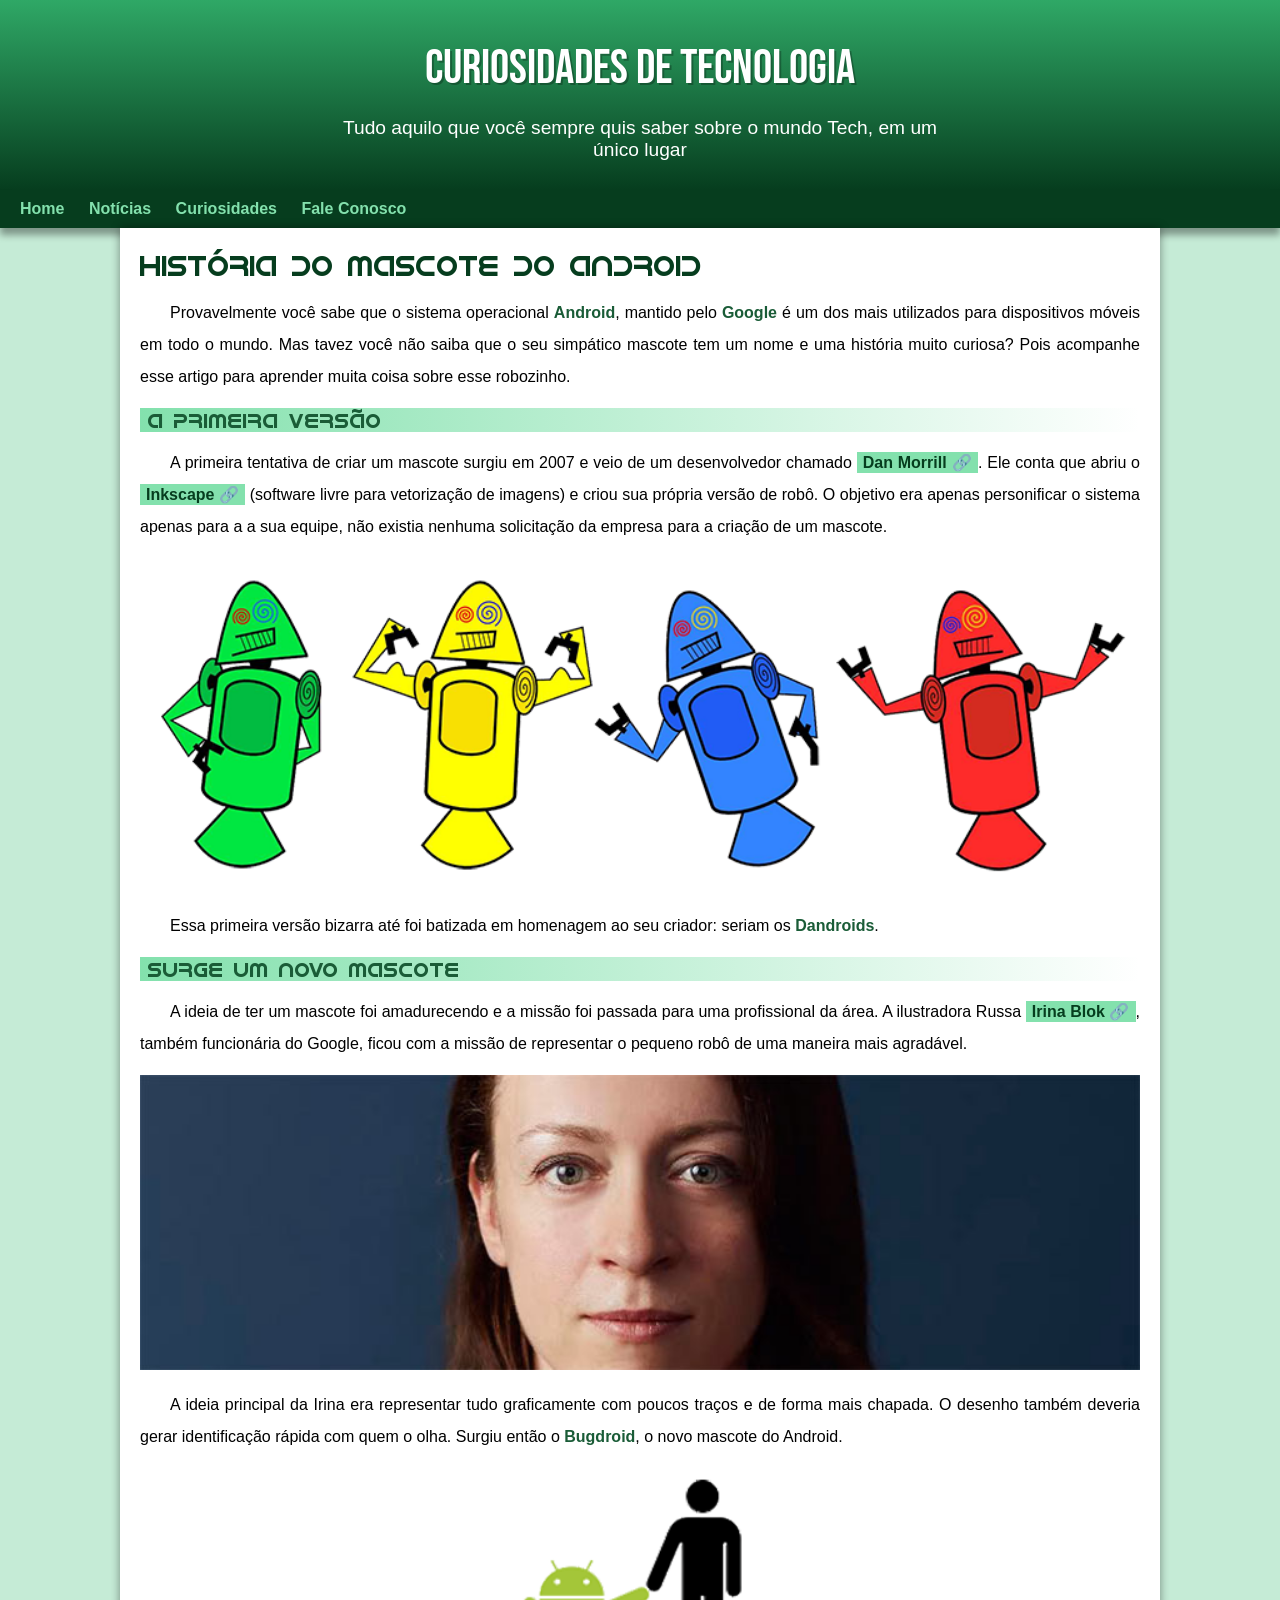
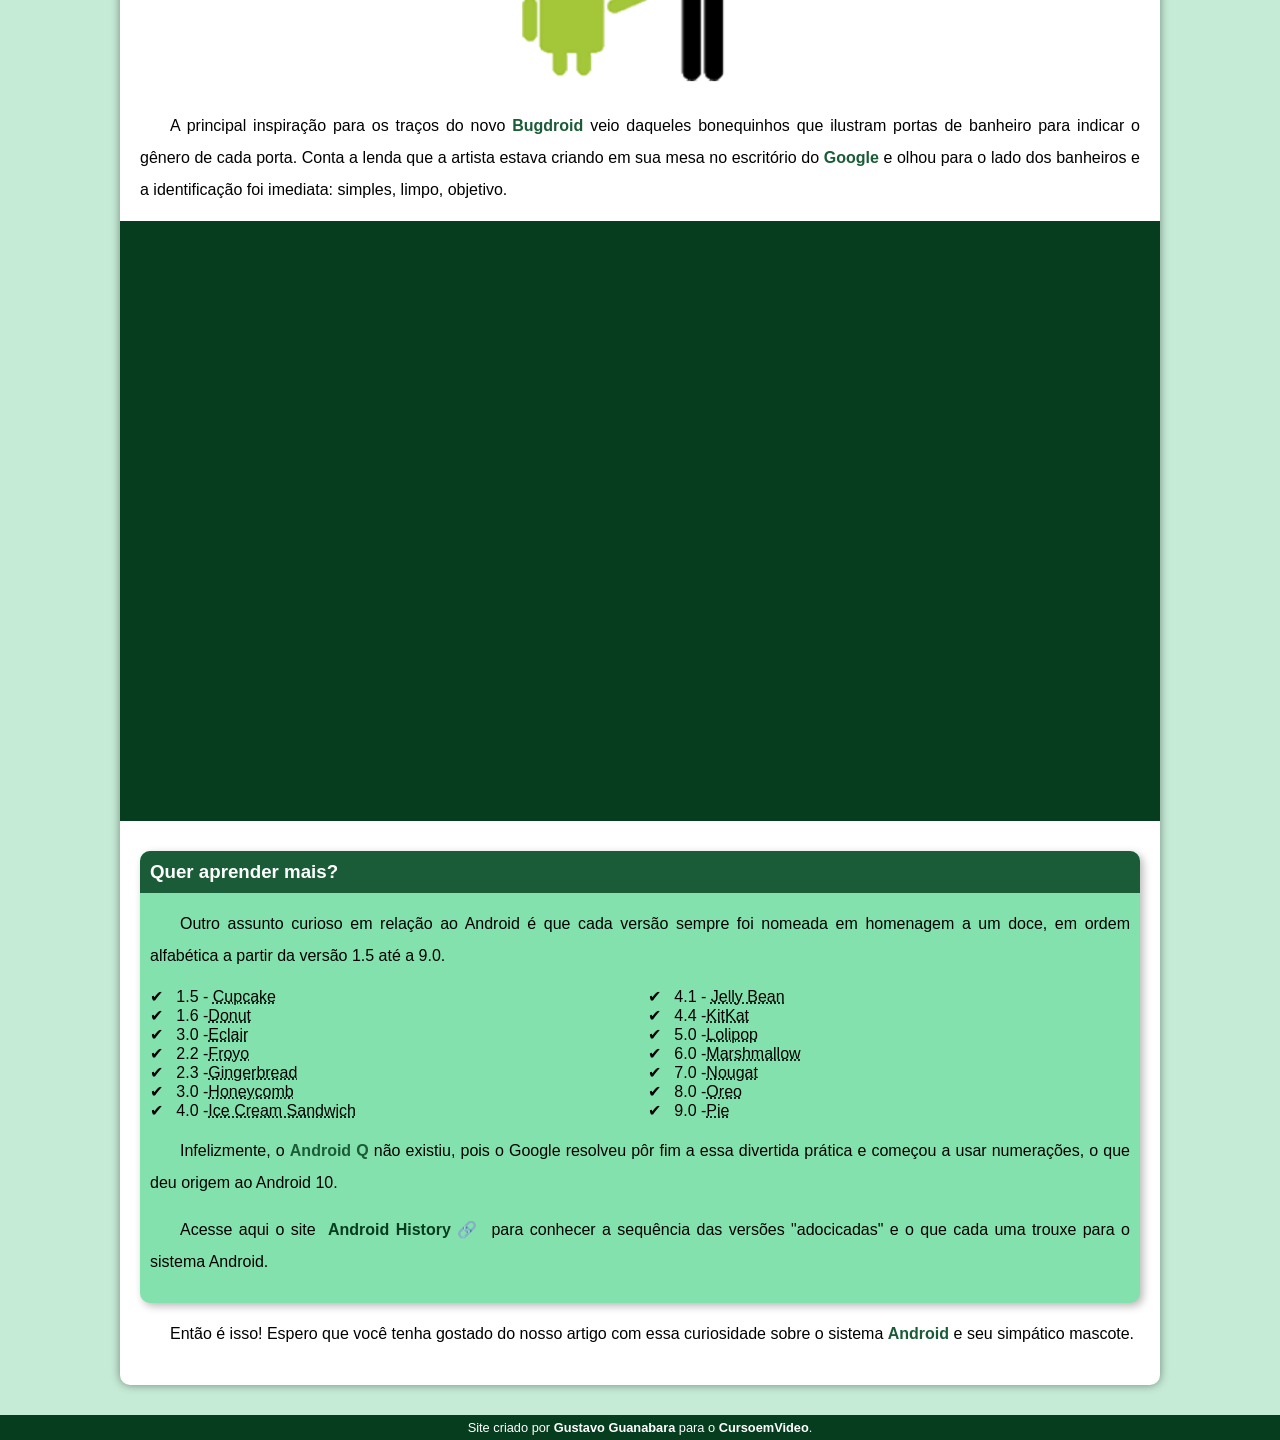
==== android.html @ bee305da "novo" ====
<!DOCTYPE html>
<html lang="pt-br">
<head>
    <meta charset="UTF-8">
    <meta name="viewport" content="width=device-width, initial-scale=1.0">
    <title>Como surgiu o mascote do Android?</title>
    <link rel="shortcut icon" href="imagens/favicon.ico" type="image/x-icon">
    <link rel="stylesheet" href="estilo/style.css">
</head>
<body>
    <header>
        <h1>Curiosidades de Tecnologia</h1>
        <p>Tudo aquilo que você sempre quis saber sobre o mundo Tech, em um único lugar</p>
    </header>
    <nav>
        <a href="#">Home</a>
        <a href="#">Notícias</a>
        <a href="#">Curiosidades</a>
        <a href="#">Fale Conosco</a>
    </nav>
    <main>
        <article>
            <h1>História do Mascote do Android</h1>

            <p>Provavelmente você sabe que o sistema operacional <strong>Android</strong>, mantido pelo <strong>Google</strong> é um dos mais utilizados para dispositivos móveis em todo o mundo. Mas tavez você não saiba que o seu simpático mascote tem um nome e uma história muito curiosa? Pois acompanhe esse artigo para aprender muita coisa sobre esse robozinho.</p>

            <h2>A primeira versão</h2>

            <p>A primeira tentativa de criar um mascote surgiu em 2007 e veio de um desenvolvedor chamado <a href="https://androidcommunity.com/dan-morrill-shows-us-the-android-mascot-that-almost-was-20130103/" target="_blank" class="externo">Dan Morrill</a>. Ele conta que abriu o <a href="https://inkscape.org/pt-br/" target="_blank" class="externo">Inkscape</a> (software livre para vetorização de imagens) e criou sua própria versão de robô. O objetivo era apenas personificar o sistema apenas para a a sua equipe, não existia nenhuma solicitação da empresa para a criação de um mascote.</p>

            <picture>
                <source media="(max-width: 670px)" srcset="imagens/dan-droids-pq.png">
                <img src="imagens/dan-droids.png" alt="Primeiro mascote do Android">
            </picture>
    

            <p>Essa primeira versão bizarra até foi batizada em homenagem ao seu criador: seriam os <strong>Dandroids</strong>.</p>

            <h2>Surge um novo mascote</h2>

            <p>A ideia de ter um mascote foi amadurecendo e a missão foi passada para uma profissional da área. A ilustradora Russa <a href="https://www.irinablok.com/android" target="_blank" class="externo">Irina Blok</a>, também funcionária do Google, ficou com a missão de representar o pequeno robô de uma maneira mais agradável.</p>

            <picture>
                <source media="(max-width: 67 0px)" srcset="imagens/irina-blok-pq.jpg">
                <img src="imagens/irina-blok.jpg" alt="Irina Blok, Criadora do Bugdroid">
            </picture>

            <p>A ideia principal da Irina era representar tudo graficamente com poucos traços e de forma mais chapada. O desenho também deveria gerar identificação rápida com quem o olha. Surgiu então o <strong>Bugdroid</strong>, o novo mascote do Android.</p>

            <img src="imagens/bugdroid.png" class="pequeno" alt="Bugdroid">

            <p>A principal inspiração para os traços do novo <strong>Bugdroid</strong> veio daqueles bonequinhos que ilustram portas de banheiro para indicar o gênero de cada porta. Conta a lenda que a artista estava criando em sua mesa no escritório do <strong>Google</strong> e olhou para o lado dos banheiros e a identificação foi imediata: simples, limpo, objetivo.</p>

            <div class="video">
                <iframe width="560" height="315" src="https://www.youtube.com/embed/l2UDgpLz20M" title="YouTube video player" frameborder="0" allow="accelerometer; autoplay; clipboard-write; encrypted-media; gyroscope; picture-in-picture; web-share" allowfullscreen></iframe>
            </div>

            <aside>
                <h3>Quer aprender mais?</h3>

                <p>Outro assunto curioso em relação ao Android é que cada versão sempre foi nomeada em homenagem a um doce, em ordem alfabética a partir da versão 1.5 até a 9.0.</p>

                <ul>
                    <li>
                        1.5 - <abbr title="Bolo de copo">Cupcake</abbr>
                    </li>
                    <li>
                        1.6 -<abbr title="Rosquinha">Donut</abbr>
                    </li>
                    <li>
                        3.0 -<abbr title="Bomba">Eclair</abbr>
                    </li>
                    <li>
                        2.2 -<abbr title="Iorgurte Congelado">Froyo</abbr>
                    </li>
                    <li>
                        2.3 -<abbr title="Biscoito de GEngibre">Gingerbread</abbr>
                    </li>
                    <li>
                        3.0 -<abbr title="Favo de Mel">Honeycomb</abbr>
                    </li>
                    <li>
                        4.0 -<abbr title="Sanduíche de Sorvete">Ice Cream Sandwich</abbr>
                    </li>
                    <li>
                       4.1 -  <abbr title="Jujuba">Jelly Bean</abbr>
                    </li>
                    <li>
                        4.4 -<abbr title="Kitkat">KitKat</abbr>
                    </li>
                    <li>
                        5.0 -<abbr title="Pirulito">Lolipop</abbr>
                    </li>
                    <li>
                        6.0 -<abbr title="Marshmallow">Marshmallow</abbr>
                    </li>
                    <li>
                        7.0 -<abbr title="Torrone">Nougat</abbr>
                    </li>
                    <li>
                        8.0 -<abbr title="Oreo">Oreo</abbr>
                    </li>
                    <li>
                        9.0 -<abbr title="Torta">Pie</abbr>
                    </li>
                </ul>

            <p>Infelizmente, o <strong>Android Q</strong> não existiu, pois o Google resolveu pôr fim a essa divertida prática e começou a usar numerações, o que deu origem ao Android 10.                

            </p>
                
                    <p>Acesse aqui o site <a href="https://www.android.com/intl/en_uk/history/#/donut" target="_blank" class="externo">Android History</a> para conhecer a sequência das versões "adocicadas" e o que cada uma trouxe para o sistema Android.</p>
                
            </aside>

            <p>Então é isso! Espero que você tenha gostado do nosso artigo com essa curiosidade sobre o sistema <strong>Android</strong> e seu simpático mascote.</p>
        </article>
    </main>
    <footer>
        <p>Site criado por <a href="https://gustavoguanabara.github.io/" target="_blank">Gustavo Guanabara</a> para o <a href="https://www.youtube.com/@CursoemVideo" target="_blank">CursoemVideo</a>.</p>
    </footer>
</body>
</html>
---- estilo/style.css ----
@charset "UTF-8";

@import url('https://fonts.googleapis.com/css2?family=Bebas+Neue&display=swap');

@font-face {
    font-family: 'Android';
    src:url('../fontes/idroid.otf') format('opentype');
    font-weight: normal;

}

/*
#c5ebd6
#83e1ad
#3ddc84
#2fa866
#1a5c37
#063d1e
*/
:root{
    --cor0:#c5ebd6;
    --cor1:#83e1ad;
    --cor2:#3ddc84;
    --cor3:#2fa866;
    --cor4:#1a5c37;
    --cor5:#063d1e;
    
    --fonte-padrao: Arial, Verdana, Helvetica, sans-serif;
    --fonte-destaque:'Bebas Neue', 'cursive';
    --fonte-android:'Android', 'cursive';
} 

*{
    margin: 0px;
    padding: 0px;
}
 

    
body{
    background-color:var(--cor0);
    font-family: var(--fonte-padrao);
}

a.externo::after{
    content: '\00A0\1F517';

}


header{
    background-image: linear-gradient(to bottom,var(--cor3), var(--cor5)) ;
    min-height: 150px;
    text-align: center;
    padding-top:40px;
}

header > h1{
    color:white;
    font-family: var(--fonte-destaque);
    margin-bottom: 20px;
    font-weight: normal;
    font-size: 3em;
    text-shadow: 2px 2px 0px rgba(0, 0, 0, 0.267);
}

header > p{
    font-family:var(--fonte-padrao) ;
    font-size: 1.2em;
    color: white;
    padding-left: 10px;
    padding-right: 10px;
    max-width: 600px;
    margin: auto;
    padding-bottom: 20px;
}

nav{
    background-color: var(--cor5);
    padding: 10px;
    box-shadow: 0px 7px 7px rgba(0, 0, 0, 0.363);
   
}
/* text-shadow: 20px 20px 20px black;*/
nav >a{
    color: var(--cor1);
    padding: 10px;
    text-decoration: none;
    font-weight: bold;
    border-radius: 5px;
    transition-duration: .5s;
    
}

nav > a:hover{
    background-color: var(--cor3);
    color: var(--cor5);
   
}


main{
    margin: auto;
    margin-bottom: 30px;
    padding: 20px;
    min-width: 300px;
    max-width: 1000px;
    background-color: white;
    box-shadow: 0px 0px 10px rgba(0, 0, 0, 0.418);
    border-bottom-left-radius: 10px;
    border-bottom-right-radius: 10px;
   
}

main h1{
    color: var(--cor5);
    font-family: var(--fonte-android);
    font-weight: normal;
    font-size: 1.8em;
}

main h2{
    font-family: var(--fonte-android);
    color: var(--cor4);
    font-weight: normal;
    font-size: 1.3em;
    background-image: linear-gradient(to right, var(--cor1), transparent);
    text-indent: 8px;

}

main p {
    margin: 15px 0px;
    text-align: justify;
    text-indent: 30px;
    line-height: 2em;
} 

main strong{
    color: var(--cor4);
    font-weight: bolder;
  
}

main a{
    text-decoration: none;
    font-weight: bold ;
    color: var(--cor5);
    background-color: var(--cor1);
    padding: 2px 6px ;


}

main a:hover{
    text-decoration: underline;
    color: var(--cor3);


}


main img{
    width: 100%;
}

main img.pequeno {
    max-width: 350px;
    display: block;
    margin: auto;
}

div.video{
    background-color: var(--cor5);
    margin: 0px -20px 30px -20px;
    padding: 20px;
    padding-bottom: 58%;
    position: relative;
}

div.video > iframe{
    position: absolute;
    top: 5%;
    left:5%;
    width: 90%;
    height: 90%;
}

aside{
    background-color: var(--cor1);
    padding: 10px;
    border-radius: 10px;
    box-shadow: 3px 3px 8px rgba(0, 0, 0, 0.281);
    
}

aside > h3{
    background-color: var(--cor4);
    color: white;
    padding: 10px;
    margin: -10px -10px 0px -10px;
    border-radius: 10px 10px 0px 0px;

}

aside > ul{
    list-style-type: '\2714\00A0\00A0';
     list-style-position: inside;
     columns: 2;

}

aside a:hover{
    text-decoration: underline; 
    color: var(--cor5);
}

footer{
    background-color: var(--cor5);
    color: white;
    text-align: center;
    font-size: 0.8em;
    padding: 5px;
    
}

footer a{
    color: white;
    font-weight: bolder;
    text-decoration: none;

}

footer a:hover{
    text-decoration: underline;
    color: var(--cor1);
   
}
a::
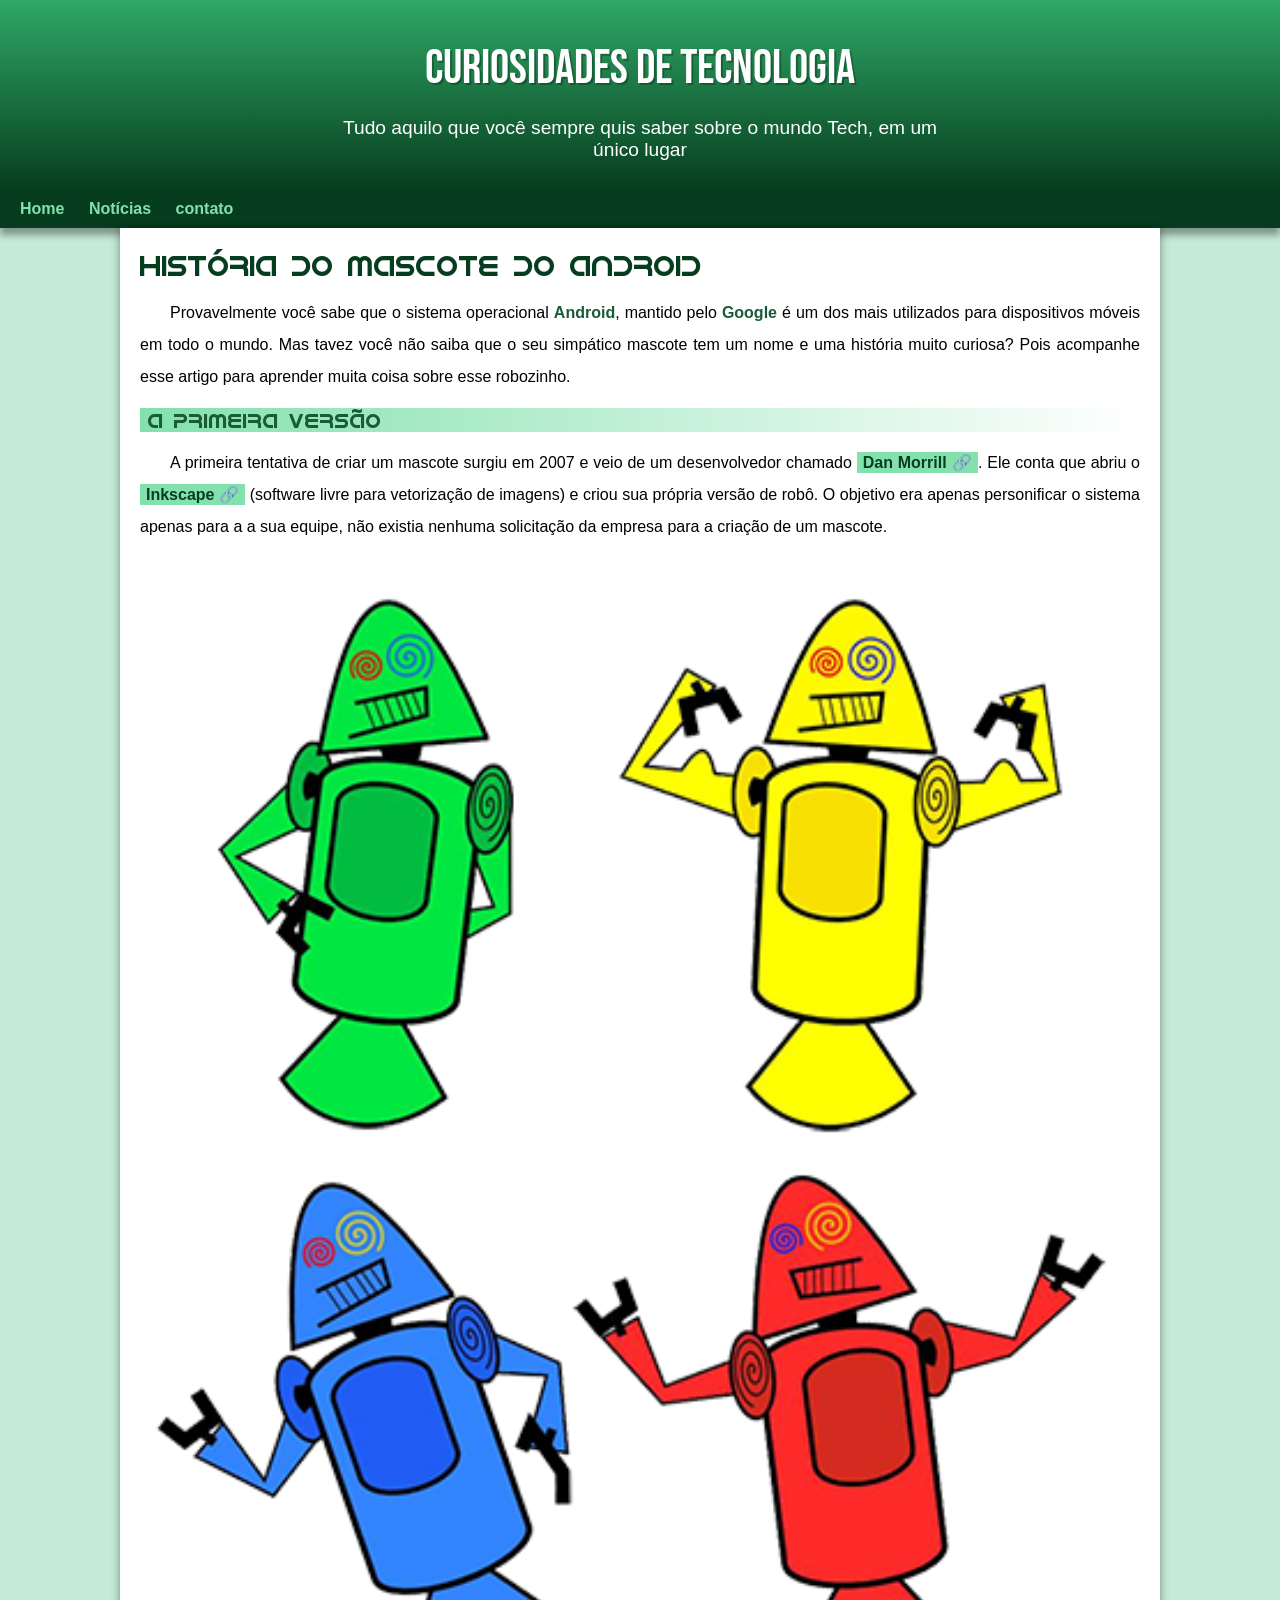
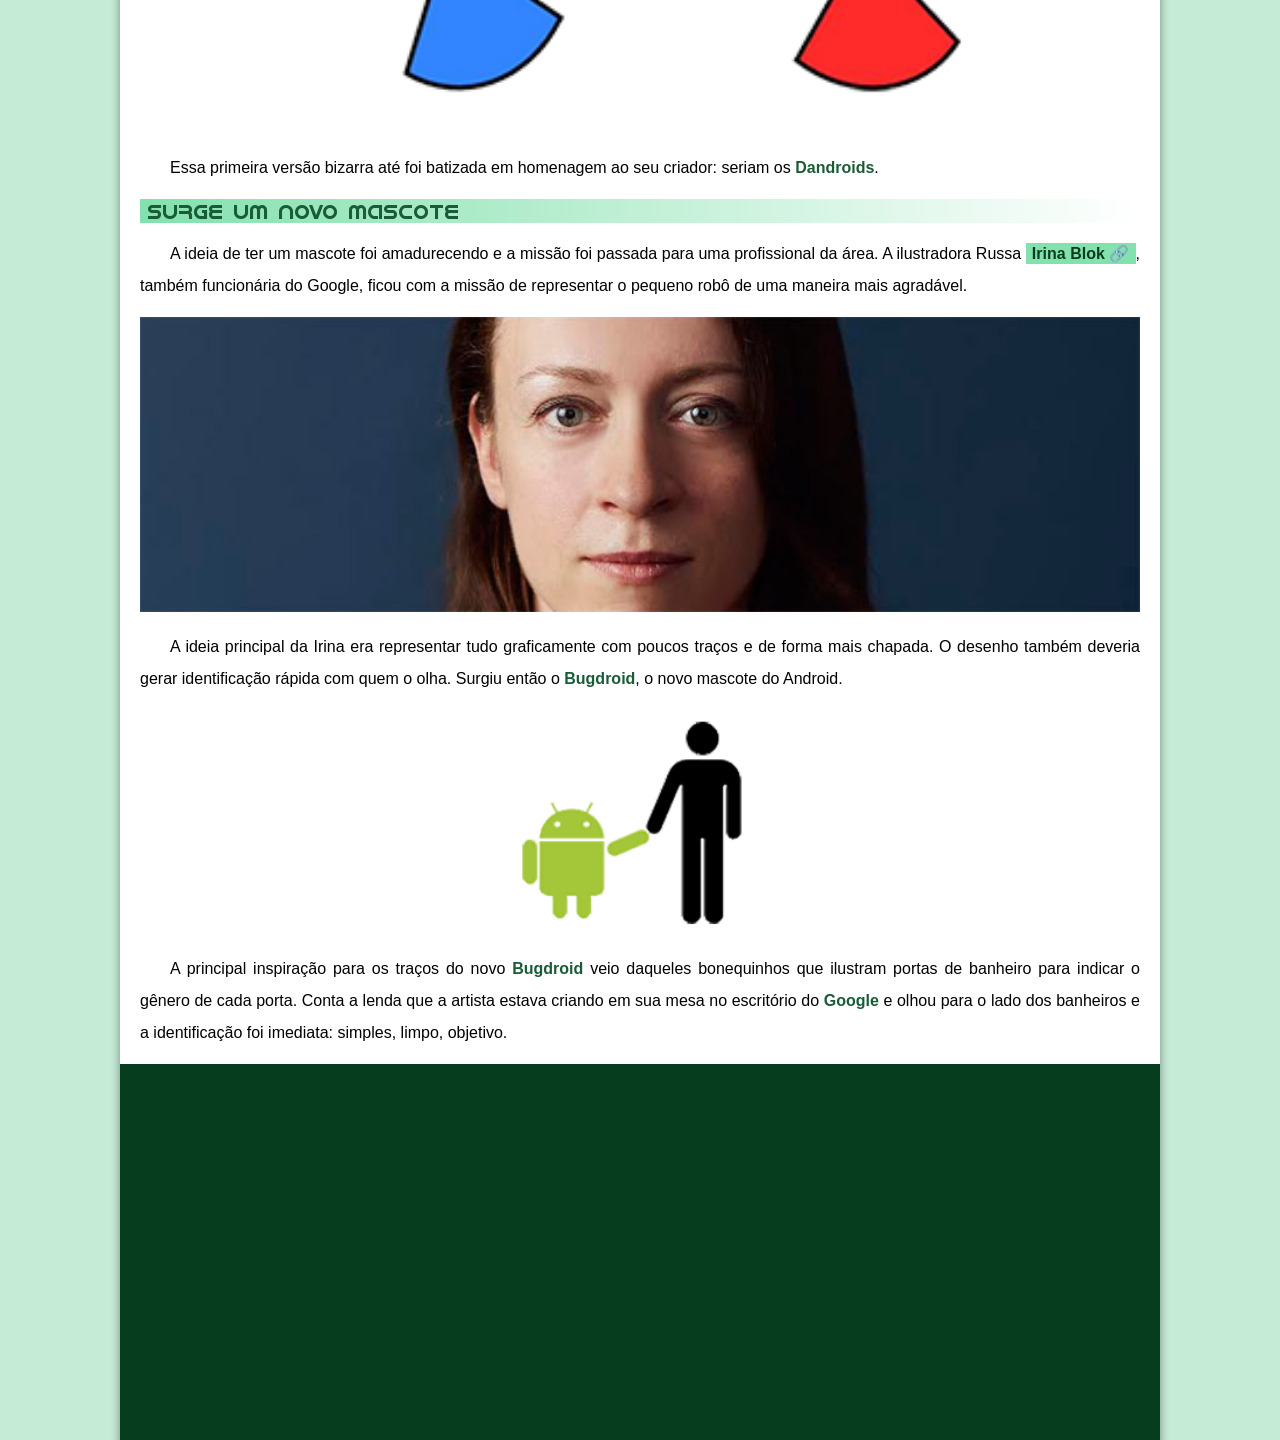
==== commit e44a9b42: "fiz uma alter" ====
--- a/android.html
+++ b/android.html
@@ -15,8 +15,8 @@
     <nav>
         <a href="#">Home</a>
         <a href="#">Notícias</a>
-        <a href="#">Curiosidades</a>
-        <a href="#">Fale Conosco</a>
+        <a href="#">contato</a>
+        
     </nav>
     <main>
         <article>
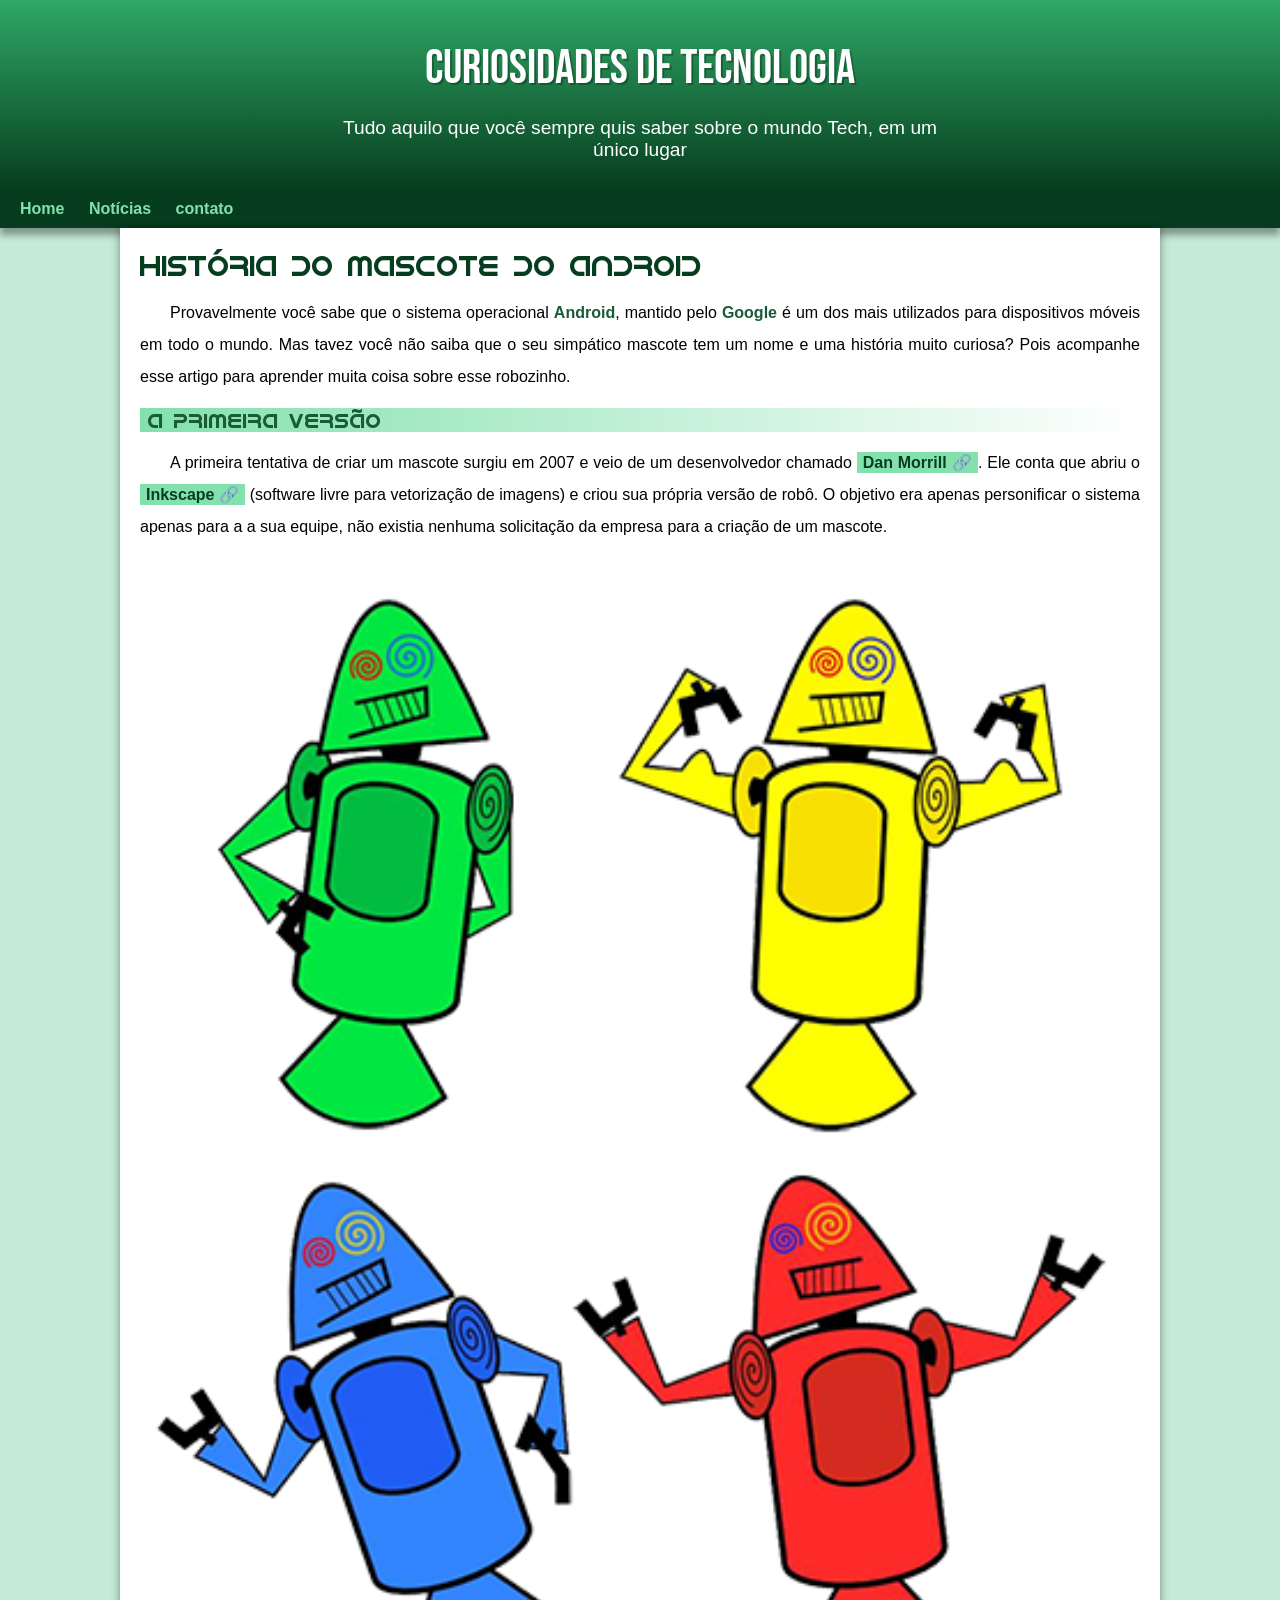
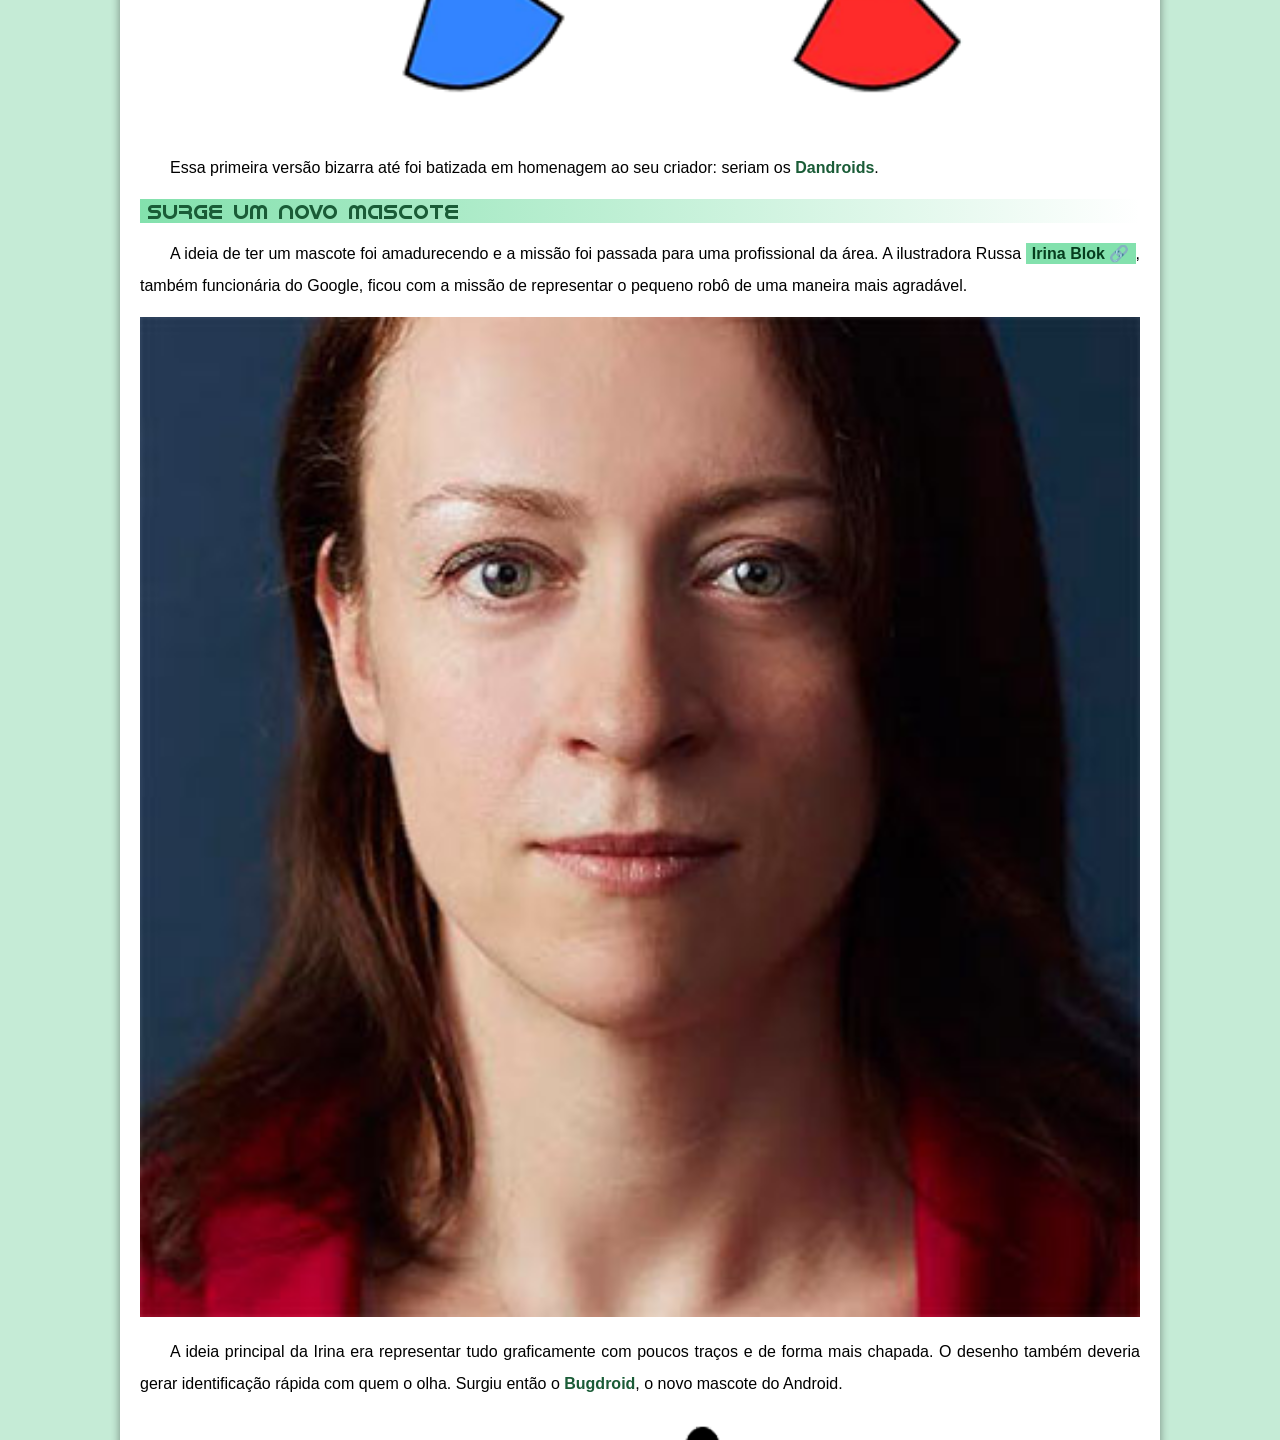
==== commit 216f9d2e: "Update android.html" ====
--- a/android.html
+++ b/android.html
@@ -41,7 +41,7 @@
             <p>A ideia de ter um mascote foi amadurecendo e a missão foi passada para uma profissional da área. A ilustradora Russa <a href="https://www.irinablok.com/android" target="_blank" class="externo">Irina Blok</a>, também funcionária do Google, ficou com a missão de representar o pequeno robô de uma maneira mais agradável.</p>
 
             <picture>
-                <source media="(max-width: 67 0px)" srcset="imagens/irina-blok-pq.jpg">
+                <source media="(max-width: 670px)" srcset="imagens/irina-blok-pq.jpg">
                 <img src="imagens/irina-blok.jpg" alt="Irina Blok, Criadora do Bugdroid">
             </picture>
 
